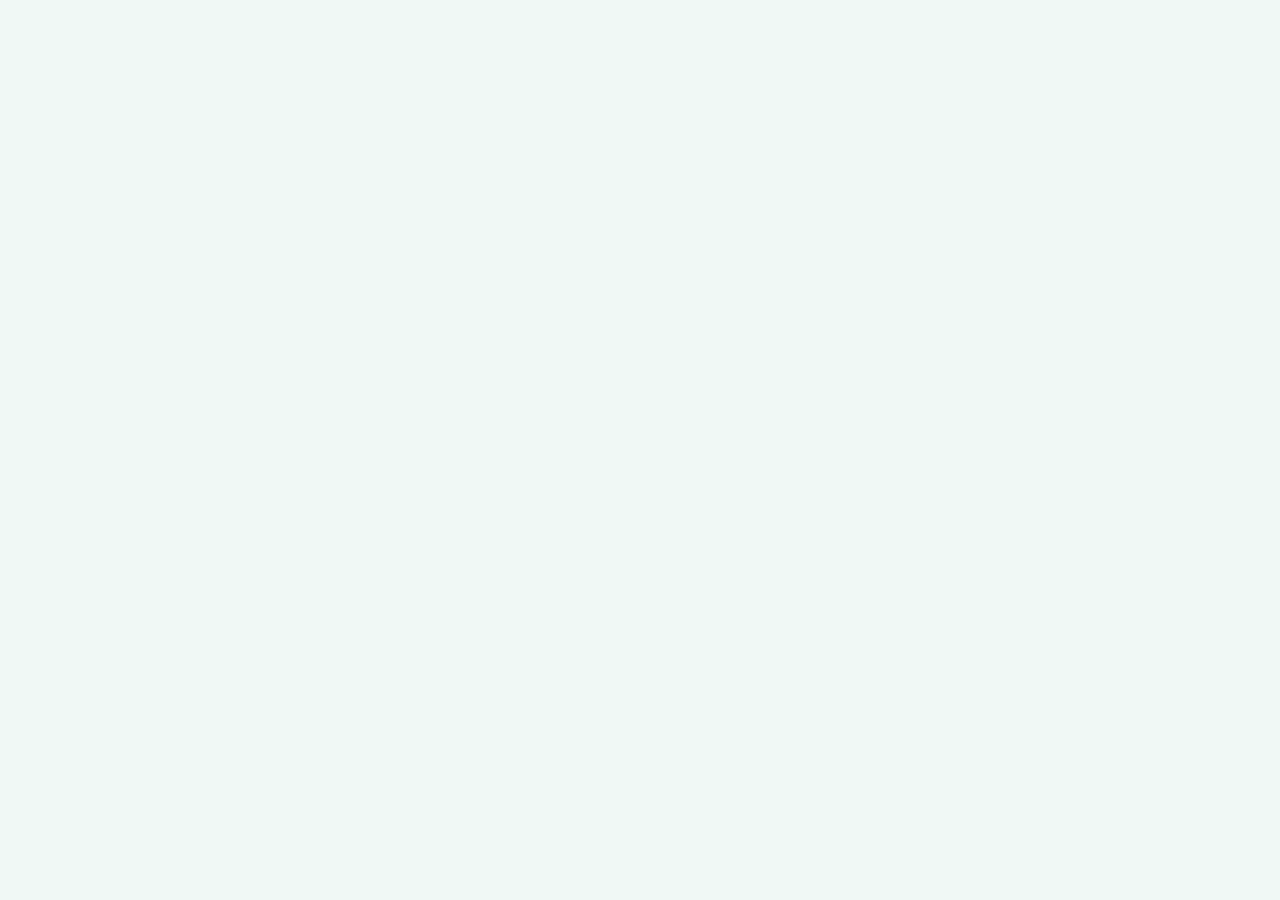
==== productos.html @ ac2aee75 "Paginas de productos" ====
<!DOCTYPE html>
<html lang="es">
<head>
    <meta charset="UTF-8">
    <meta name="viewport" content="width=device-width, initial-scale=1.0">
    <title>Nuestros Productos</title>
    <link rel="stylesheet" href="styles.css">
</head>
<body>

    <div>
        <section class = "productos-div fade-in">

            <section class = "productos-pg">
               <h2>
                <br>
                <br>
                   Nuestros Productos
                </h2>
            </section>

        </section>
    </div>
    
</body>
</html>
---- styles.css ----
/* Estilo global */
body {
    font-family: 'Arial', sans-serif;
    background-color: #f0f8f5; /* Color suave verde/azul claro */
    color: #333;
    margin: 0;
    padding: 0;
    box-sizing: border-box;
}
* {
    margin: 0;
    padding: 0;
    box-sizing: border-box;
}
/* Banner */
header.banner {
    background-color: #023C40; /* Azul suave */
    color: #AAABBC;
    text-align: center;
    padding: 40px 0;
}

h1 {
    margin: 0;
    font-size: 2.5rem;
}

/* Navegación */
nav {
    background-color: #C7F0BD; /* Verde suave */
    padding: 10px 0;
    text-align: center;
}

nav ul {
    list-style-type: none;
    margin: 0;
    padding: 0;
}

nav li {
    display: inline;
    margin: 0 20px;
}

nav a {
    text-decoration: none;
    color: black;
    font-size: 1.2rem;
    transition: color 0.3s ease;
}

nav a:hover {
    color: #89c2d9; /* Azul suave */
}

/* Sección de Sobre Nosotros */
.sobre-nosotros {
    background-color: #754668;
    padding: 50px 20px;
    text-align: center;
}

.sobre-nosotros h2 {
    color: #FFFBBD; /* Verde suave */
    font-size: 2rem;
    margin-bottom: 20px;
}

/* Sección de Productos */
.productos {
    background-color: #e8f1f2; /* Azul muy suave */
    padding: 50px 20px;
    display: flex;
    justify-content: space-around;
}

.productos-div{
    background-color: #023C40;
    height: 4cm;
    text-align: center;
    margin-top: 0px;
    
}
.productos-pg h2{
    color: #fff;
    text-align: center;
}

.producto {
    background-color: #ffffff;
    border-radius: 10px;
    padding: 20px;
    width: 30%;
    text-align: center;
    box-shadow: 0 4px 6px rgba(0, 0, 0, 0.1);
}

.producto img {
    width: 100%;
    height: auto;
    border-radius: 8px;
    margin-bottom: 15px;
}

.producto p {
    font-size: 1.2rem;
    color: #333;
}

/* Sección de Reseñas */
.reseñas {
    background-color: #ffffff;
    padding: 50px 20px;
    text-align: center;
}

.reseñas p {
    font-style: italic;
    font-size: 1.2rem;
    color: #333;
    margin: 20px 0;
}

/* Pie de página */
footer {
    background-color: #89c2d9;
    color: white;
    text-align: center;
    padding: 20px;
}

/* Animaciones */
.fade-in {
    opacity: 0;
    transform: translateY(50px);
    animation: fadeIn 1s forwards;
}

@keyframes fadeIn {
    to {
        opacity: 1;
        transform: translateY(0);
    }
}
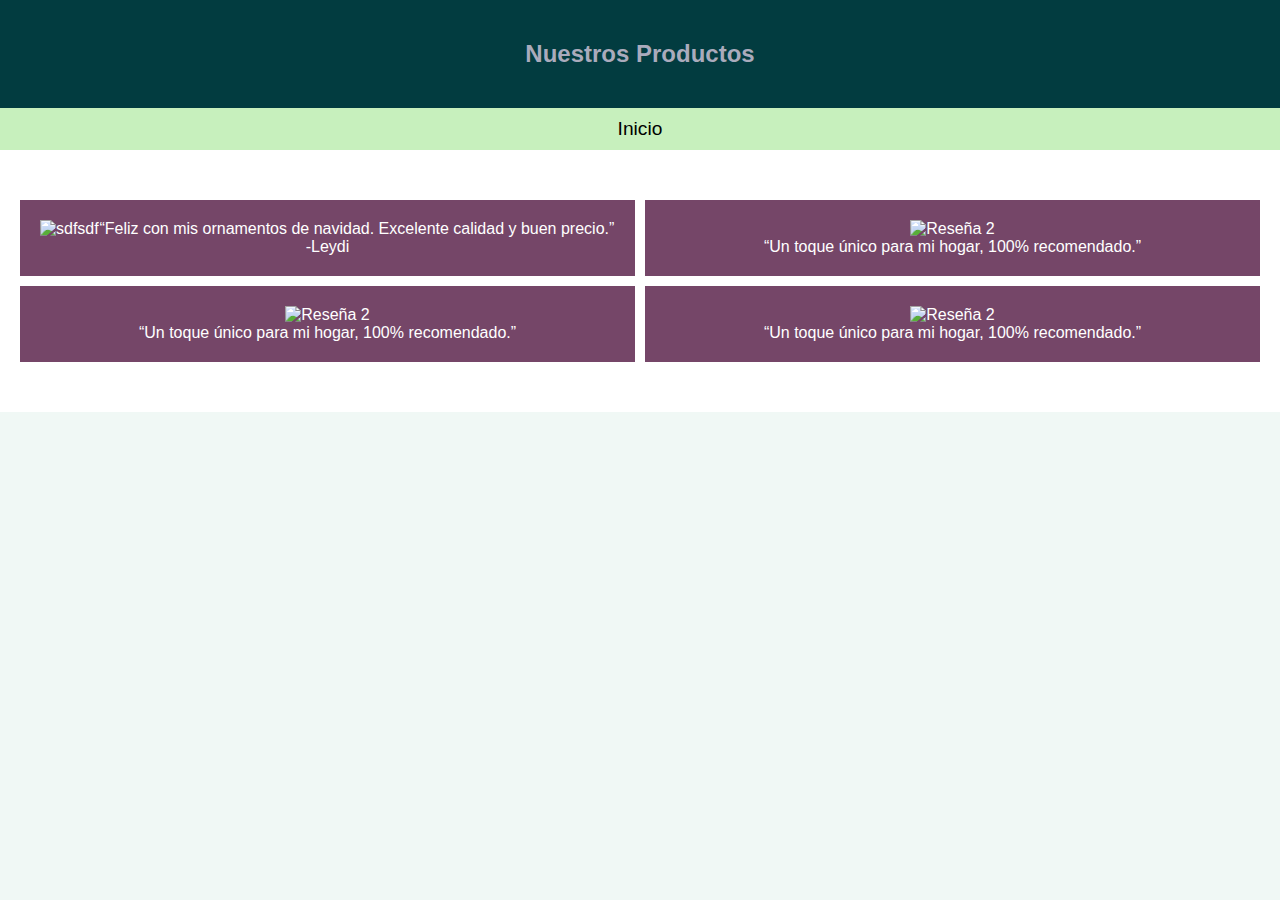
==== commit 87efc8bb: "Productos y estilos página" ====
--- a/productos.html
+++ b/productos.html
@@ -7,20 +7,42 @@
     <link rel="stylesheet" href="styles.css">
 </head>
 <body>
+    <header class="banner">
+        <h2>Nuestros Productos</h2>
+        <div id="usuarioNombre"></div>
+    </header>
 
-    <div>
-        <section class = "productos-div fade-in">
+    <nav>
+        <ul>
+            <li><a href="index.html">Inicio</a></li>
+        </ul>
+    </nav>
 
-            <section class = "productos-pg">
-               <h2>
-                <br>
-                <br>
-                   Nuestros Productos
-                </h2>
-            </section>
+<section class="productopg fade-in">
 
-        </section>
-    </div>
-    
+        <div class="grid-container">
+            <div class="boxp">
+                <img src="C:\Users\USUARIO\Desktop\Macrame\img\Coronamcm.jpeg" alt=" sdfsdf" align="left">
+                <p>“Feliz con mis ornamentos de navidad. Excelente calidad y buen precio.” <br> -Leydi </p>
+            </div>
+           
+            <div class="boxp">
+                <img src="resena1.jpeg" alt="Reseña 2">
+                <p>“Un toque único para mi hogar, 100% recomendado.”</p>
+            </div>
+            <div class="boxp">                
+                <img src="resena1.jpeg" alt="Reseña 2">
+                <p>“Un toque único para mi hogar, 100% recomendado.”</p>
+            </div>
+            <div class="boxp">
+                <img src="resena1.jpeg" alt="Reseña 2">
+                <p>“Un toque único para mi hogar, 100% recomendado.”</p>
+            </div>
+        </div>
+
+    </section>
+
+   
+    <script src="productos.js"></script>
 </body>
 </html>--- a/styles.css
+++ b/styles.css
@@ -1,20 +1,20 @@
-/* Estilo global */
 body {
     font-family: 'Arial', sans-serif;
-    background-color: #f0f8f5; /* Color suave verde/azul claro */
+    background-color: #f0f8f5;
     color: #333;
     margin: 0;
     padding: 0;
     box-sizing: border-box;
 }
+
 * {
     margin: 0;
     padding: 0;
     box-sizing: border-box;
 }
-/* Banner */
+
 header.banner {
-    background-color: #023C40; /* Azul suave */
+    background-color: #023C40;
     color: #AAABBC;
     text-align: center;
     padding: 40px 0;
@@ -25,9 +25,8 @@
     font-size: 2.5rem;
 }
 
-/* Navegación */
 nav {
-    background-color: #C7F0BD; /* Verde suave */
+    background-color: #C7F0BD;
     padding: 10px 0;
     text-align: center;
 }
@@ -51,10 +50,9 @@
 }
 
 nav a:hover {
-    color: #89c2d9; /* Azul suave */
+    color: #89c2d9;
 }
 
-/* Sección de Sobre Nosotros */
 .sobre-nosotros {
     background-color: #754668;
     padding: 50px 20px;
@@ -62,29 +60,16 @@
 }
 
 .sobre-nosotros h2 {
-    color: #FFFBBD; /* Verde suave */
+    color: #FFFBBD;
     font-size: 2rem;
     margin-bottom: 20px;
 }
 
-/* Sección de Productos */
 .productos {
-    background-color: #e8f1f2; /* Azul muy suave */
+    background-color: #e8f1f2;
     padding: 50px 20px;
     display: flex;
     justify-content: space-around;
-}
-
-.productos-div{
-    background-color: #023C40;
-    height: 4cm;
-    text-align: center;
-    margin-top: 0px;
-    
-}
-.productos-pg h2{
-    color: #fff;
-    text-align: center;
 }
 
 .producto {
@@ -96,19 +81,17 @@
     box-shadow: 0 4px 6px rgba(0, 0, 0, 0.1);
 }
 
-.producto img {
-    width: 100%;
-    height: auto;
-    border-radius: 8px;
-    margin-bottom: 15px;
+.productopg {
+    background-color: #ffffff;
+    padding: 50px 20px;
+    text-align: center;
 }
 
 .producto p {
     font-size: 1.2rem;
-    color: #333;
+    color: #ffffff;
 }
 
-/* Sección de Reseñas */
 .reseñas {
     background-color: #ffffff;
     padding: 50px 20px;
@@ -118,11 +101,10 @@
 .reseñas p {
     font-style: italic;
     font-size: 1.2rem;
-    color: #333;
+    color: #ffffff;
     margin: 20px 0;
 }
 
-/* Pie de página */
 footer {
     background-color: #89c2d9;
     color: white;
@@ -130,16 +112,33 @@
     padding: 20px;
 }
 
-/* Animaciones */
 .fade-in {
     opacity: 0;
     transform: translateY(50px);
-    animation: fadeIn 1s forwards;
+    transition: opacity 1s, transform 1s;
 }
 
-@keyframes fadeIn {
-    to {
-        opacity: 1;
-        transform: translateY(0);
-    }
+.fade-in.appear {
+    opacity: 1;
+    transform: translateY(0);
 }
+
+.grid-container {
+    display: grid;
+    grid-template-columns: 1fr 1fr;
+    gap: 10px;
+}
+
+.box {
+    background-color: #023C40;
+    color: white;
+    text-align: center;
+    padding: 20px;
+}
+
+.boxp {
+    background-color: #754668;
+    color: white;
+    text-align: center;
+    padding: 20px;
+}
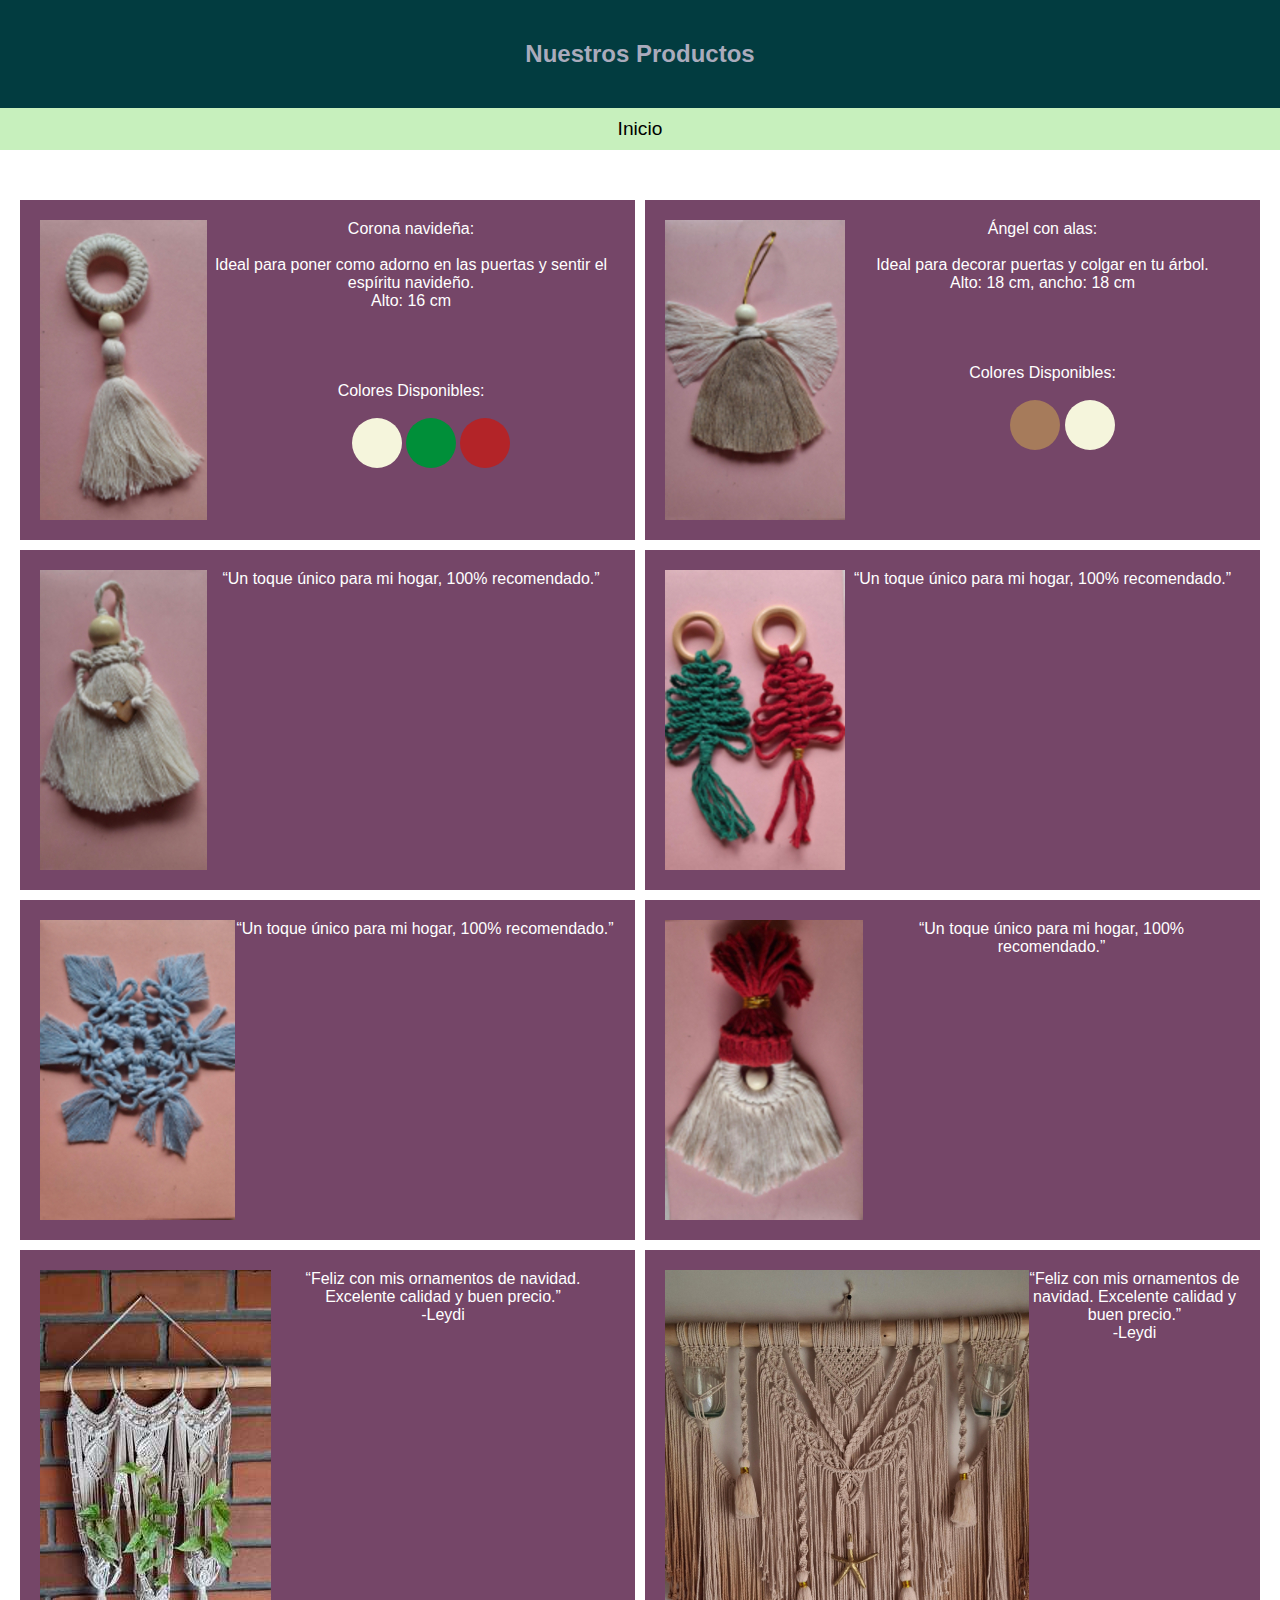
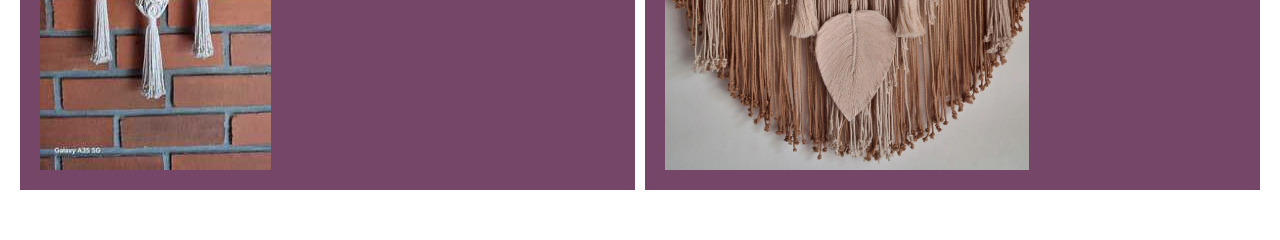
==== commit 6202a4fc: "Casi todos los productos listos" ====
--- a/productos.html
+++ b/productos.html
@@ -22,21 +22,44 @@
 
         <div class="grid-container">
             <div class="boxp">
-                <img src="C:\Users\USUARIO\Desktop\Macrame\img\Coronamcm.jpeg" alt=" sdfsdf" align="left">
-                <p>“Feliz con mis ornamentos de navidad. Excelente calidad y buen precio.” <br> -Leydi </p>
+                <img src="img/Coronamcm.jpeg" alt="corona navideña" align="left">
+                <p>Corona navideña: <br> <br> Ideal para poner como adorno en las puertas y sentir el espíritu navideño. <br> Alto: 16 cm </p>
+                <br><br><br><br>Colores Disponibles:<br><br>
+                <div class="circulo" style="background-color: #f5f5dc; left: 20px;" title="Crudo"></div>
+                <div class="circulo" style="background-color: #008f39; left: 20px;" title="verde"></div>
+                <div class="circulo" style="background-color: #B32428; left: 20px;" title="Escarlata"></div>
             </div>
            
             <div class="boxp">
-                <img src="resena1.jpeg" alt="Reseña 2">
-                <p>“Un toque único para mi hogar, 100% recomendado.”</p>
+                <img src="img/Angel_alasmcm.jpeg" alt="Angel con alas" align="left">
+                <p>Ángel con alas: <br><br> Ideal para decorar puertas y colgar en tu árbol. <br> Alto: 18 cm, ancho: 18 cm</p>
+                <br><br><br><br>Colores Disponibles:<br><br>
+                <div class="circulo" style="background-color: #A67B5B; left: 20px;" title="Latte"></div>
+                <div class="circulo" style="background-color: #f5f5dc; left: 20px;" title="Crudo"></div>
             </div>
             <div class="boxp">                
-                <img src="resena1.jpeg" alt="Reseña 2">
+                <img src="img/Angel_sencillomcm.jpeg" alt="Ángel sin alas" align="left">
                 <p>“Un toque único para mi hogar, 100% recomendado.”</p>
             </div>
             <div class="boxp">
-                <img src="resena1.jpeg" alt="Reseña 2">
+                <img src="img/arbolesmcm.jpeg" alt="Servilleteros con forma de árbol" align="left">
                 <p>“Un toque único para mi hogar, 100% recomendado.”</p>
+            </div>
+            <div class="boxp">
+                <img src="img/copomcm.jpeg" alt="Copo de nieve" align="left">
+                <p>“Un toque único para mi hogar, 100% recomendado.”</p>
+            </div>
+            <div class="boxp">
+                <img src="img/papa_noelmcm.jpeg" alt="Papá noel" align="left">
+                <p>“Un toque único para mi hogar, 100% recomendado.”</p>
+            </div>
+            <div class="boxp">
+                <img src="img/Jardin_colgante.jpeg" alt="Telar para jardin colgante" align="left">
+                <p>“Feliz con mis ornamentos de navidad. Excelente calidad y buen precio.” <br> -Leydi </p>
+            </div>
+            <div class="boxp">
+                <img src="img/Tela.jpeg" alt="Telar Dawn" align="left">
+                <p>“Feliz con mis ornamentos de navidad. Excelente calidad y buen precio.” <br> -Leydi </p>
             </div>
         </div>
 
--- a/styles.css
+++ b/styles.css
@@ -66,14 +66,15 @@
 }
 
 .productos {
-    background-color: #e8f1f2;
-    padding: 50px 20px;
+    background-color: #ffffff;
+    padding: 10px 10px;
+    text-align: center;
     display: flex;
     justify-content: space-around;
 }
 
 .producto {
-    background-color: #ffffff;
+    background-color: #a7898e;
     border-radius: 10px;
     padding: 20px;
     width: 30%;
@@ -142,3 +143,11 @@
     text-align: center;
     padding: 20px;
 }
+
+.circulo {
+    border-radius: 50%;
+    width: 50px;
+    height: 50px;
+    display: inline-block;
+    position: relative;
+}
